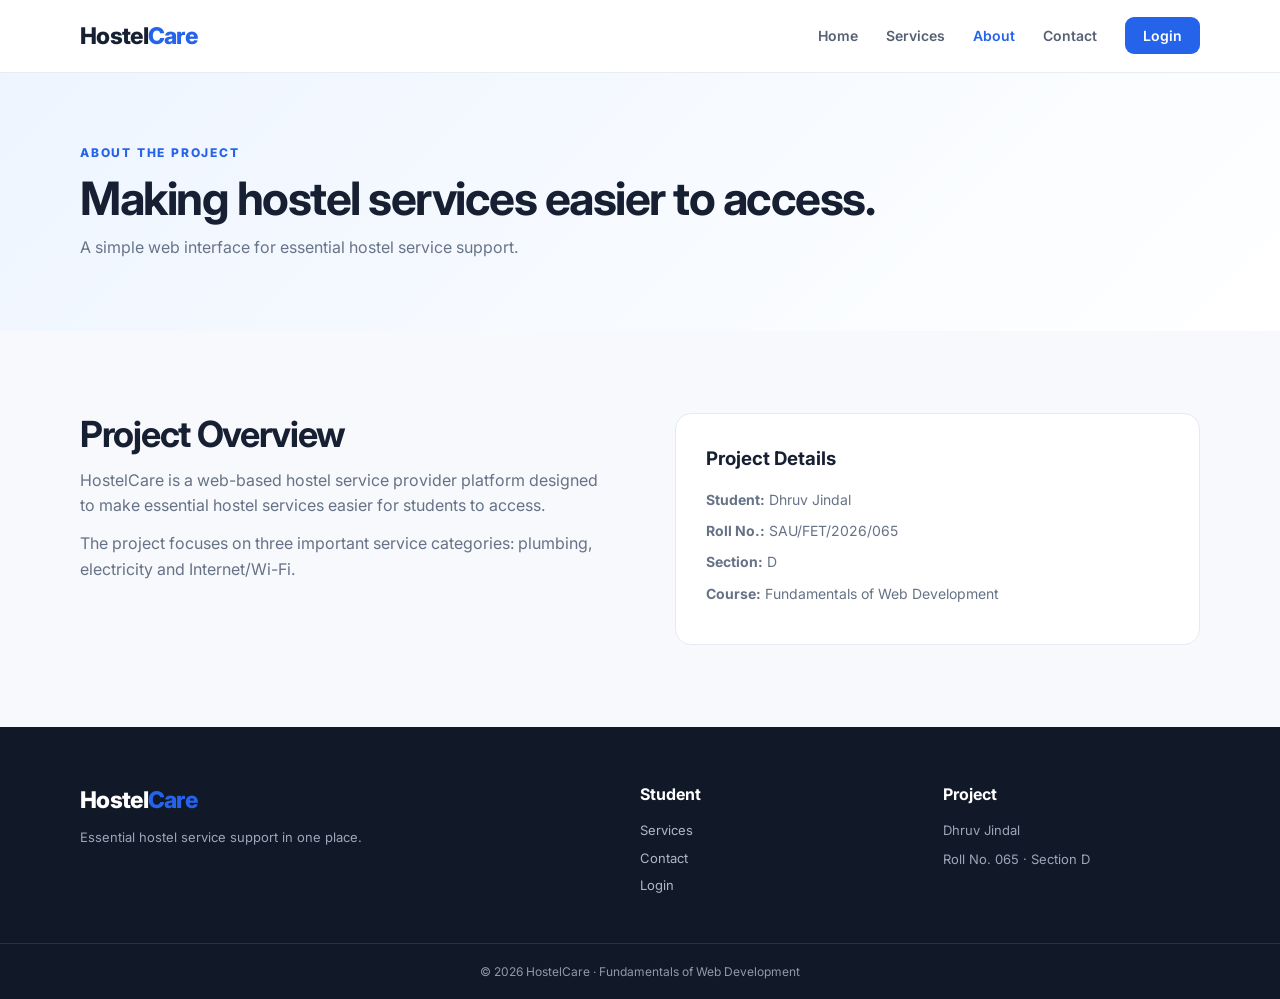
==== about.html @ 153b3556 "Add files via upload" ====
<!DOCTYPE html>
<html lang="en"><head><meta charset="UTF-8"><meta name="viewport" content="width=device-width, initial-scale=1.0"><title>About | HostelCare</title><link rel="stylesheet" href="style.css"></head>
<body><header class="header"><nav class="navbar container"><a href="index.html" class="logo">Hostel<span>Care</span></a><ul class="nav-links"><li><a href="index.html">Home</a></li><li><a href="services.html">Services</a></li><li><a class="active" href="about.html">About</a></li><li><a href="contact.html">Contact</a></li><li><a class="nav-btn" href="login.html">Login</a></li></ul></nav></header>
<main><section class="page-hero"><div class="container"><p class="eyebrow">ABOUT THE PROJECT</p><h1>Making hostel services easier to access.</h1><p>A simple web interface for essential hostel service support.</p></div></section><section class="section"><div class="container two-column about-content"><div><h2>Project Overview</h2><p>HostelCare is a web-based hostel service provider platform designed to make essential hostel services easier for students to access.</p><p>The project focuses on three important service categories: plumbing, electricity and Internet/Wi-Fi.</p></div><div class="info-box"><h3>Project Details</h3><p><strong>Student:</strong> Dhruv Jindal</p><p><strong>Roll No.:</strong> SAU/FET/2026/065</p><p><strong>Section:</strong> D</p><p><strong>Course:</strong> Fundamentals of Web Development</p></div></div></section></main>
<footer class="footer"><div class="container footer-grid"><div><a href="index.html" class="logo footer-logo">Hostel<span>Care</span></a><p>Essential hostel service support in one place.</p></div><div><h4>Student</h4><a href="services.html">Services</a><a href="contact.html">Contact</a><a href="login.html">Login</a></div><div><h4>Project</h4><p>Dhruv Jindal</p><p>Roll No. 065 · Section D</p></div></div><div class="copyright">© 2026 HostelCare · Fundamentals of Web Development</div></footer></body></html>
---- style.css ----
@import url('https://fonts.googleapis.com/css2?family=Inter:wght@400;500;600;700;800&display=swap');

*{margin:0;padding:0;box-sizing:border-box}html{scroll-behavior:smooth}body{font-family:'Inter',Arial,sans-serif;color:#172033;background:#f7f9fc;line-height:1.6}a{text-decoration:none;color:inherit}.container{width:min(1120px,92%);margin:auto}.header{background:#fff;border-bottom:1px solid #e8ecf3;position:sticky;top:0;z-index:10}.navbar{height:72px;display:flex;align-items:center;justify-content:space-between}.logo{font-size:23px;font-weight:800;letter-spacing:-.7px}.logo span{color:#2563eb}.nav-links{display:flex;align-items:center;gap:28px;list-style:none;font-size:14px;font-weight:600;color:#566174}.nav-links a{transition:.2s}.nav-links a:hover,.nav-links .active{color:#2563eb}.nav-btn{background:#2563eb!important;color:#fff!important;padding:10px 18px;border-radius:9px}.active-btn{box-shadow:0 4px 15px #2563eb33}.hero{background:linear-gradient(135deg,#eef5ff,#fff 60%);padding:90px 0 80px}.hero-content{display:grid;grid-template-columns:1.25fr .75fr;gap:70px;align-items:center}.eyebrow{font-size:12px;font-weight:800;letter-spacing:1.8px;color:#2563eb;margin-bottom:10px}.hero h1{font-size:clamp(38px,5vw,62px);line-height:1.08;letter-spacing:-2.5px;margin-bottom:20px}.hero h1 span{color:#2563eb}.hero-description{font-size:17px;color:#657085;max-width:620px}.hero-actions{display:flex;gap:13px;margin-top:30px}.btn{display:inline-block;border:0;cursor:pointer;font:inherit;font-weight:700;padding:12px 20px;border-radius:9px;transition:.2s}.btn:hover{transform:translateY(-1px)}.primary{background:#2563eb;color:white}.secondary{background:#fff;color:#2563eb;border:1px solid #d9e2f2}.small{padding:10px 15px;font-size:13px}.full{width:100%}.hero-card{background:#fff;border:1px solid #e4eaf3;border-radius:20px;padding:40px;box-shadow:0 18px 50px #1e3a8a12}.hero-icon,.service-icon{width:62px;height:62px;border-radius:15px;background:#eef5ff;display:grid;place-items:center;font-size:29px;margin-bottom:22px}.hero-card h3{font-size:25px}.hero-card p{color:#6a7485;margin:8px 0 22px}.mini-status{font-size:13px;color:#4f5d70}.mini-status span{display:inline-block;width:9px;height:9px;background:#22c55e;border-radius:50%;margin-right:7px}.section{padding:82px 0}.section-heading{text-align:center;max-width:650px;margin:0 auto 45px}.section-heading h2,.two-column h2{font-size:36px;letter-spacing:-1.3px;line-height:1.2;margin-bottom:10px}.section-heading>p:last-child,.muted{color:#697588}.service-grid{display:grid;grid-template-columns:repeat(3,1fr);gap:22px}.service-card{background:#fff;border:1px solid #e5eaf2;border-radius:16px;padding:30px;transition:.2s}.service-card:hover{transform:translateY(-4px);box-shadow:0 14px 35px #1e3a8a0d}.service-card h3{font-size:21px;margin-bottom:8px}.service-card p{color:#687487;font-size:14px}.service-card>a:not(.btn){display:inline-block;color:#2563eb;font-weight:700;font-size:13px;margin-top:18px}.how-section{background:#fff}.two-column{display:grid;grid-template-columns:1fr 1fr;gap:70px;align-items:start}.steps{display:grid;gap:17px}.step{display:flex;gap:18px;padding:18px;border:1px solid #e5eaf2;border-radius:13px;background:#fafcff}.step>b{font-size:13px;color:#2563eb}.step h3{font-size:16px}.step p{font-size:13px;color:#718096}.footer{background:#111827;color:#c7cfdb;padding:55px 0 0}.footer-grid{display:grid;grid-template-columns:2fr 1fr 1fr;gap:45px;padding-bottom:40px}.footer-logo{color:#fff}.footer p{font-size:13px;margin-top:8px;color:#9ba7b8}.footer h4{color:#fff;margin-bottom:12px}.footer-grid a:not(.logo){display:block;font-size:13px;margin:7px 0;color:#aeb8c8}.copyright{text-align:center;border-top:1px solid #283241;padding:18px;font-size:12px;color:#8e9aaa}.page-hero{padding:70px 0;background:linear-gradient(135deg,#eef5ff,#fff)}.page-hero h1{font-size:46px;line-height:1.15;letter-spacing:-1.5px;margin-bottom:10px}.page-hero p:last-child{color:#687487}.service-grid-large{grid-template-columns:repeat(3,1fr)}.detailed h2{font-size:22px;margin-bottom:8px}.detailed ul{margin:20px 0 25px;padding-left:18px;color:#657085;font-size:14px}.detailed li{margin:7px 0}.about-content p{margin:12px 0;color:#667286}.info-box{background:#fff;border:1px solid #e5eaf2;border-radius:16px;padding:30px}.info-box h3{margin-bottom:15px}.info-box p{margin:9px 0;font-size:14px}.contact-grid{display:grid;grid-template-columns:.8fr 1.2fr;gap:55px}.contact-info h2{font-size:34px;margin-bottom:10px}.contact-item{display:flex;flex-direction:column;gap:2px;margin-top:24px}.contact-item b{font-size:13px}.contact-item span{color:#697588;font-size:14px}.form-card{background:#fff;border:1px solid #e3e9f2;border-radius:16px;padding:32px;box-shadow:0 12px 35px #1e3a8a0a}.form-card label,.login-card label{font-size:13px;font-weight:700;display:block;margin:0 0 6px}.form-card input,.form-card select,.form-card textarea,.login-card input{width:100%;border:1px solid #d9e1ec;border-radius:8px;padding:11px 12px;font:inherit;font-size:14px;margin-bottom:17px;background:#fff}.form-card textarea{resize:vertical}.form-card button{width:100%}.login-main{min-height:calc(100vh - 145px);display:grid;place-items:center;padding:55px 15px}.login-card{width:min(420px,100%);background:#fff;border:1px solid #e2e8f1;border-radius:18px;padding:38px;box-shadow:0 18px 50px #1e3a8a12}.login-card .login-logo{font-size:34px;margin-bottom:10px}.login-card h1{font-size:31px;margin-bottom:5px}.login-card .muted{font-size:13px;margin-bottom:25px}.back-link{text-align:center;font-size:13px;color:#2563eb;margin-top:20px}

@media(max-width:800px){.nav-links{gap:12px;font-size:12px}.hero-content,.two-column,.contact-grid{grid-template-columns:1fr;gap:35px}.hero{padding:60px 0}.service-grid,.service-grid-large{grid-template-columns:1fr}.footer-grid{grid-template-columns:1fr 1fr}.hero h1{font-size:42px}.page-hero h1{font-size:37px}}
@media(max-width:560px){.navbar{height:auto;padding:15px 0;align-items:flex-start}.nav-links{flex-wrap:wrap;justify-content:flex-end;max-width:70%}.nav-btn{padding:7px 11px}.hero-actions{flex-direction:column}.footer-grid{grid-template-columns:1fr}.section{padding:60px 0}}

/* ---------- Task 6 additions: validation, request list, password toggle ---------- */
.input-invalid{border-color:#dc2626!important;background:#fff8f8!important}
.field-error{color:#dc2626;font-size:12px;font-weight:600;margin:-12px 0 14px;min-height:0}
.field-error:empty{display:none}
.form-success,.form-status{margin-top:16px;padding:12px 14px;border-radius:9px;background:#ecfdf5;color:#166534;font-size:14px;font-weight:600}
.form-status{background:#eef5ff;color:#1e40af}
.form-success[hidden],.form-status[hidden],.request-list[hidden]{display:none}
.requests-card{background:#fff;border:1px solid #e3e9f2;border-radius:16px;padding:28px;margin-top:28px}
.requests-card h2{font-size:22px;margin-bottom:4px}
.small-note{font-size:13px;margin-bottom:16px}
.request-list{list-style:none;display:grid;gap:12px}
.request-item{border:1px solid #e5eaf2;border-radius:12px;padding:16px;background:#fafcff}
.request-header{display:flex;justify-content:space-between;align-items:center;gap:12px;margin-bottom:4px;font-size:15px}
.request-item small{color:#8a94a6;font-size:12px}
.request-item p{font-size:14px;color:#4f5d70;margin-top:6px}
.request-delete{border:1px solid #fecaca;background:#fff;color:#dc2626;border-radius:7px;padding:5px 11px;font:inherit;font-size:12px;font-weight:700;cursor:pointer}
.request-delete:hover{background:#fef2f2}
.password-wrap{position:relative}
.password-wrap input{padding-right:64px}
.toggle-password{position:absolute;right:8px;top:8px;border:0;background:none;color:#2563eb;font:inherit;font-size:13px;font-weight:700;cursor:pointer;padding:4px 8px}
.login-card .field-error{margin-top:-12px}
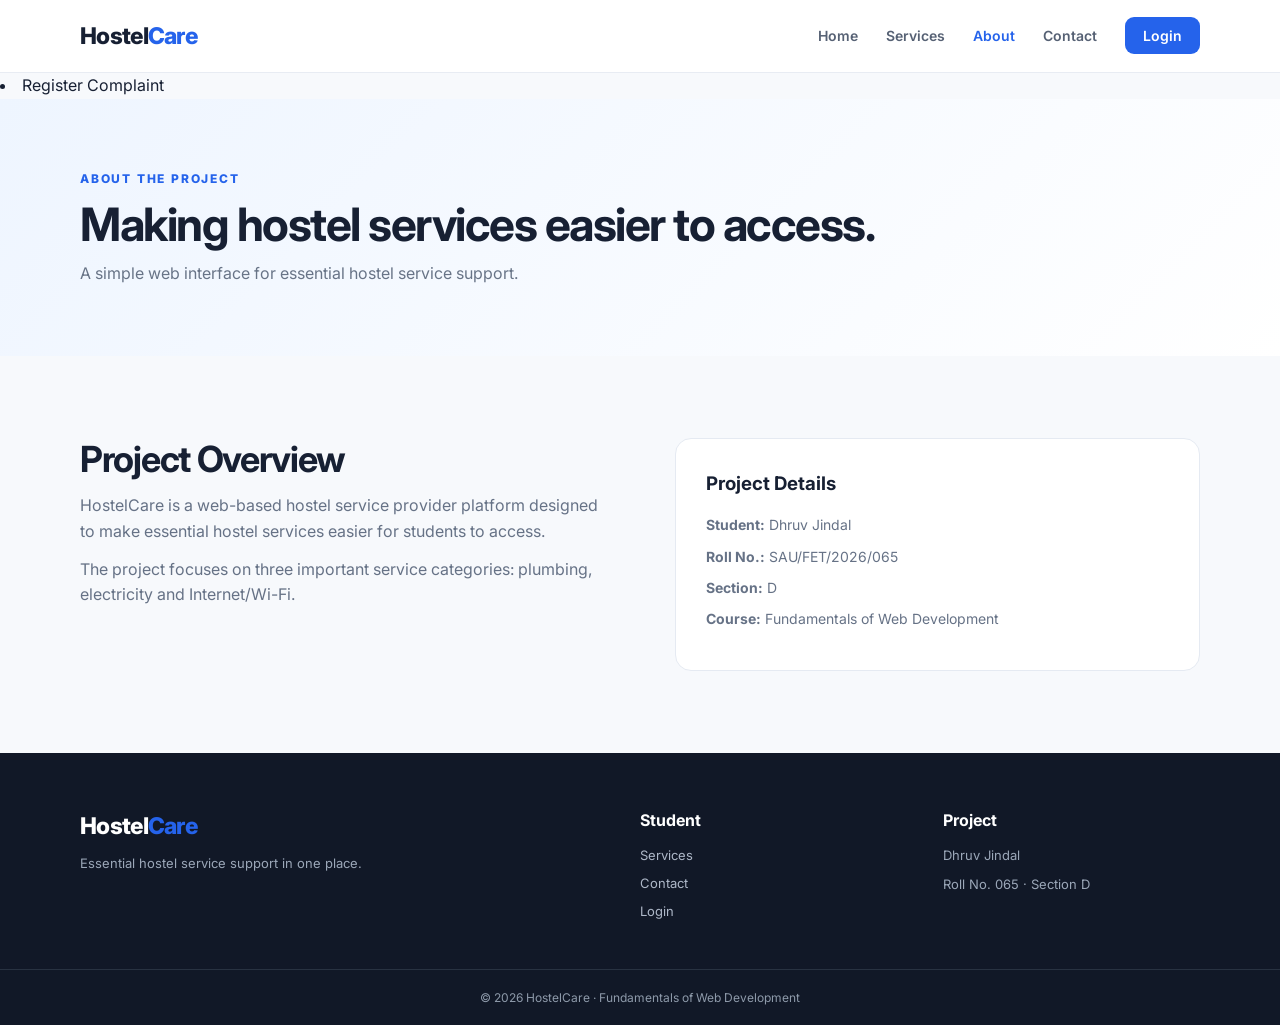
==== commit 0013ce48: "Fix HTML structure and add complaint link" ====
--- a/about.html
+++ b/about.html
@@ -1,5 +1,5 @@
 <!DOCTYPE html>
 <html lang="en"><head><meta charset="UTF-8"><meta name="viewport" content="width=device-width, initial-scale=1.0"><title>About | HostelCare</title><link rel="stylesheet" href="style.css"></head>
-<body><header class="header"><nav class="navbar container"><a href="index.html" class="logo">Hostel<span>Care</span></a><ul class="nav-links"><li><a href="index.html">Home</a></li><li><a href="services.html">Services</a></li><li><a class="active" href="about.html">About</a></li><li><a href="contact.html">Contact</a></li><li><a class="nav-btn" href="login.html">Login</a></li></ul></nav></header>
+<body><header class="header"><nav class="navbar container"><a href="index.html" class="logo">Hostel<span>Care</span></a><ul class="nav-links"><li><a href="index.html">Home</a></li><li><a href="services.html">Services</a></li><li><a class="active" href="about.html">About</a></li><li><a href="contact.html">Contact</a></li><li><a class="nav-btn" href="login.html">Login</a></li></ul></nav></header><li><a href="complaint.html">Register Complaint</a></li>
 <main><section class="page-hero"><div class="container"><p class="eyebrow">ABOUT THE PROJECT</p><h1>Making hostel services easier to access.</h1><p>A simple web interface for essential hostel service support.</p></div></section><section class="section"><div class="container two-column about-content"><div><h2>Project Overview</h2><p>HostelCare is a web-based hostel service provider platform designed to make essential hostel services easier for students to access.</p><p>The project focuses on three important service categories: plumbing, electricity and Internet/Wi-Fi.</p></div><div class="info-box"><h3>Project Details</h3><p><strong>Student:</strong> Dhruv Jindal</p><p><strong>Roll No.:</strong> SAU/FET/2026/065</p><p><strong>Section:</strong> D</p><p><strong>Course:</strong> Fundamentals of Web Development</p></div></div></section></main>
 <footer class="footer"><div class="container footer-grid"><div><a href="index.html" class="logo footer-logo">Hostel<span>Care</span></a><p>Essential hostel service support in one place.</p></div><div><h4>Student</h4><a href="services.html">Services</a><a href="contact.html">Contact</a><a href="login.html">Login</a></div><div><h4>Project</h4><p>Dhruv Jindal</p><p>Roll No. 065 · Section D</p></div></div><div class="copyright">© 2026 HostelCare · Fundamentals of Web Development</div></footer></body></html>
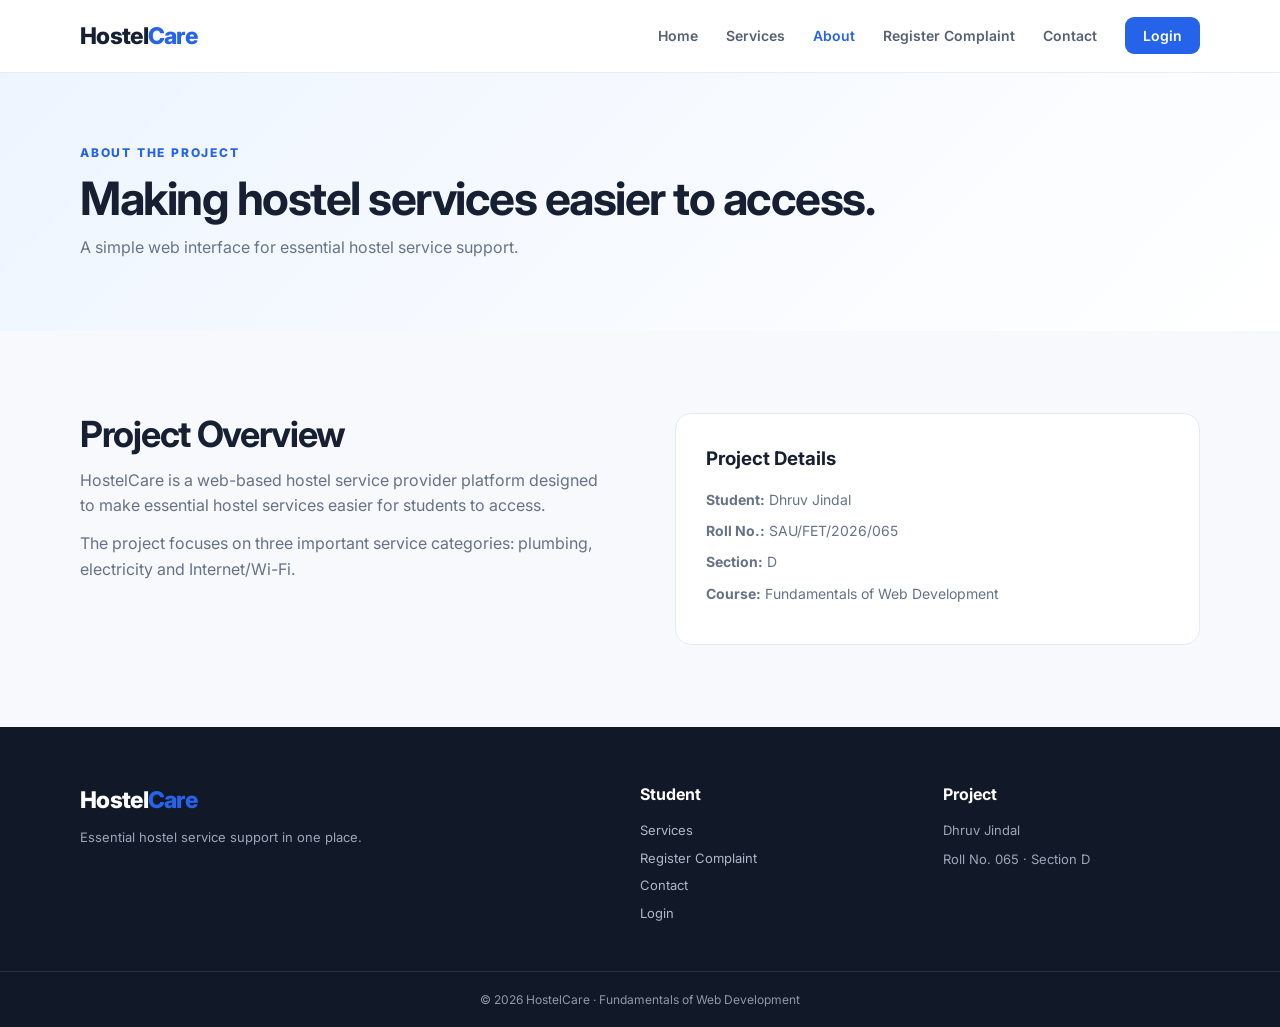
==== commit 9289d383: "Update about.html" ====
--- a/about.html
+++ b/about.html
@@ -1,5 +1,5 @@
 <!DOCTYPE html>
 <html lang="en"><head><meta charset="UTF-8"><meta name="viewport" content="width=device-width, initial-scale=1.0"><title>About | HostelCare</title><link rel="stylesheet" href="style.css"></head>
-<body><header class="header"><nav class="navbar container"><a href="index.html" class="logo">Hostel<span>Care</span></a><ul class="nav-links"><li><a href="index.html">Home</a></li><li><a href="services.html">Services</a></li><li><a class="active" href="about.html">About</a></li><li><a href="contact.html">Contact</a></li><li><a class="nav-btn" href="login.html">Login</a></li></ul></nav></header><li><a href="complaint.html">Register Complaint</a></li>
+<body><header class="header"><nav class="navbar container"><a href="index.html" class="logo">Hostel<span>Care</span></a><ul class="nav-links"><li><a href="index.html">Home</a></li><li><a href="services.html">Services</a></li><li><a class="active" href="about.html">About</a></li><li><a href="complaint.html">Register Complaint</a></li><li><a href="contact.html">Contact</a></li><li><a class="nav-btn" href="login.html">Login</a></li></ul></nav></header>
 <main><section class="page-hero"><div class="container"><p class="eyebrow">ABOUT THE PROJECT</p><h1>Making hostel services easier to access.</h1><p>A simple web interface for essential hostel service support.</p></div></section><section class="section"><div class="container two-column about-content"><div><h2>Project Overview</h2><p>HostelCare is a web-based hostel service provider platform designed to make essential hostel services easier for students to access.</p><p>The project focuses on three important service categories: plumbing, electricity and Internet/Wi-Fi.</p></div><div class="info-box"><h3>Project Details</h3><p><strong>Student:</strong> Dhruv Jindal</p><p><strong>Roll No.:</strong> SAU/FET/2026/065</p><p><strong>Section:</strong> D</p><p><strong>Course:</strong> Fundamentals of Web Development</p></div></div></section></main>
-<footer class="footer"><div class="container footer-grid"><div><a href="index.html" class="logo footer-logo">Hostel<span>Care</span></a><p>Essential hostel service support in one place.</p></div><div><h4>Student</h4><a href="services.html">Services</a><a href="contact.html">Contact</a><a href="login.html">Login</a></div><div><h4>Project</h4><p>Dhruv Jindal</p><p>Roll No. 065 · Section D</p></div></div><div class="copyright">© 2026 HostelCare · Fundamentals of Web Development</div></footer></body></html>
+<footer class="footer"><div class="container footer-grid"><div><a href="index.html" class="logo footer-logo">Hostel<span>Care</span></a><p>Essential hostel service support in one place.</p></div><div><h4>Student</h4><a href="services.html">Services</a><a href="complaint.html">Register Complaint</a><a href="contact.html">Contact</a><a href="login.html">Login</a></div><div><h4>Project</h4><p>Dhruv Jindal</p><p>Roll No. 065 · Section D</p></div></div><div class="copyright">© 2026 HostelCare · Fundamentals of Web Development</div></footer></body></html>
